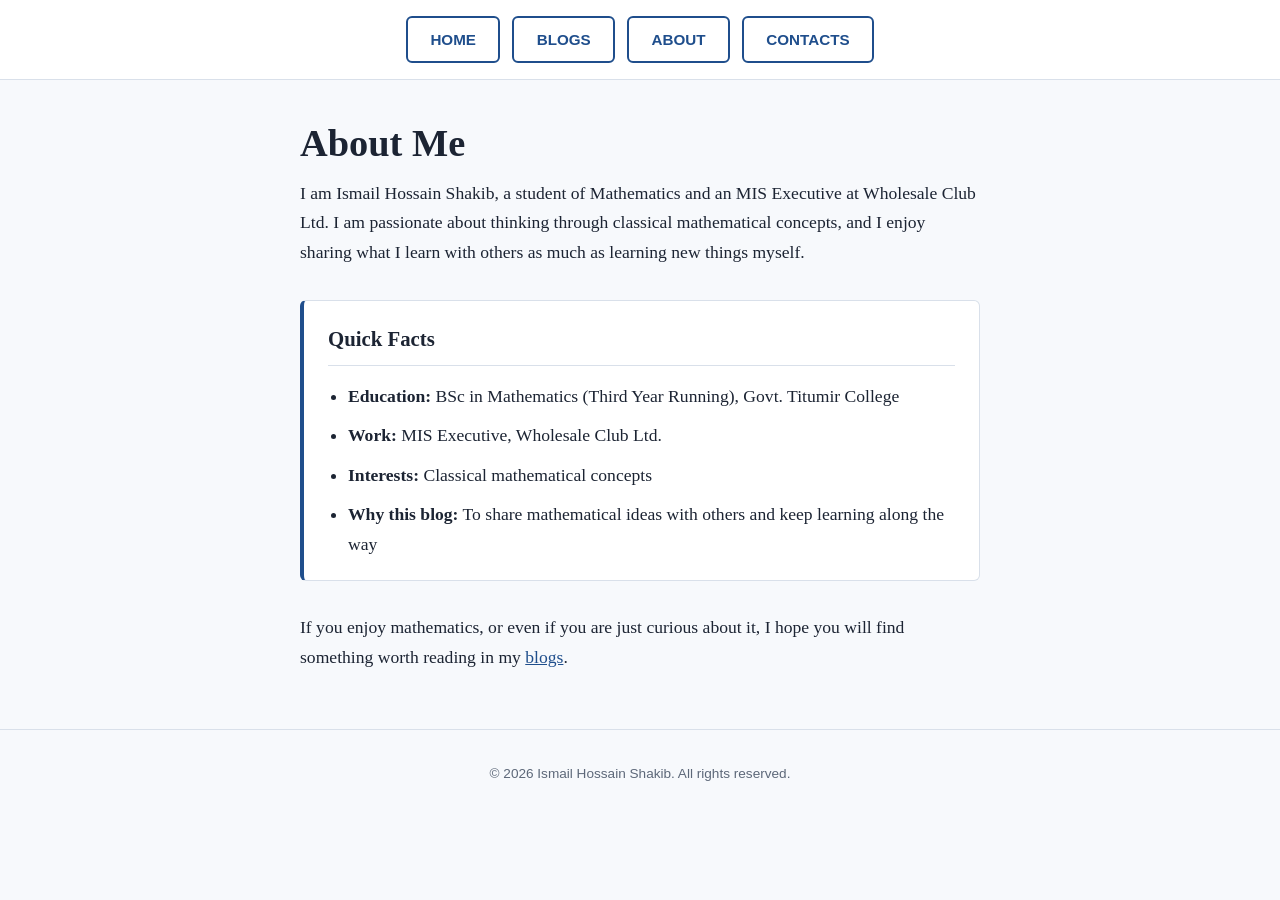
==== about.html @ 1c0f59d1 "Add files via upload" ====
<!DOCTYPE html>
<html lang="en">
<head>
  <meta charset="UTF-8">
  <meta name="viewport" content="width=device-width, initial-scale=1.0">
  <title>About | My Mathematics Blog</title>
  <link rel="stylesheet" href="style_2.css">
</head>
<body>

  <!-- Header with navigation -->
  <header>
    <nav>
      <a href="index.html" class="nav-button">HOME</a>
      <a href="blogs.html" class="nav-button">BLOGS</a>
      <a href="about.html" class="nav-button">ABOUT</a>
      <a href="contacts.html" class="nav-button">CONTACTS</a>
    </nav>
  </header>

  <main>
    <h1>About Me</h1>

    <p>
      I am Ismail Hossain Shakib, a student of Mathematics and an MIS
      Executive at Wholesale Club Ltd. I am passionate about thinking
      through classical mathematical concepts, and I enjoy sharing what I
      learn with others as much as learning new things myself.
    </p>

    <section class="about-facts">
      <h2>Quick Facts</h2>
      <ul>
        <li>
          <strong>Education:</strong> BSc in Mathematics (Third Year Running),
          Govt. Titumir College
        </li>
        <li>
          <strong>Work:</strong> MIS Executive, Wholesale Club Ltd.
        </li>
        <li>
          <strong>Interests:</strong> Classical mathematical concepts
        </li>
        <li>
          <strong>Why this blog:</strong> To share mathematical ideas with
          others and keep learning along the way
        </li>
      </ul>
    </section>

    <p>
      If you enjoy mathematics, or even if you are just curious about it,
      I hope you will find something worth reading in my
      <a href="blogs.html">blogs</a>.
    </p>
  </main>

  <footer>
    <p>&copy; 2026 Ismail Hossain Shakib. All rights reserved.</p>
  </footer>

</body>
</html>
---- style_2.css ----
/* ---------- Colors and fonts ---------- */
:root {
  --bg: #f7f9fc;
  --surface: #ffffff;
  --text: #1c2433;
  --muted: #5d6879;
  --accent: #1f4e8c;
  --accent-dark: #163a69;
  --border: #d9e0ea;

  --font-body: Georgia, "Times New Roman", serif;
  --font-ui: "Segoe UI", Roboto, Helvetica, Arial, sans-serif;
}

/* ---------- Base ---------- */
* {
  box-sizing: border-box;
}

body {
  margin: 0;
  background: var(--bg);
  color: var(--text);
  font-family: var(--font-body);
  font-size: 1.1rem;
  line-height: 1.7;
}

/* ---------- Navigation ---------- */
header {
  background: var(--surface);
  border-bottom: 1px solid var(--border);
}

nav {
  display: flex;
  justify-content: center;
  flex-wrap: wrap;
  gap: 0.75rem;
  padding: 1rem;
}

.nav-button {
  font-family: var(--font-ui);
  font-size: 0.95rem;
  font-weight: 600;
  color: var(--accent);
  text-decoration: none;
  padding: 0.55rem 1.4rem;
  border: 2px solid var(--accent);
  border-radius: 6px;
  transition: background 0.2s, color 0.2s;
}

.nav-button:hover {
  background: var(--accent);
  color: #ffffff;
}

.nav-button:focus-visible,
a:focus-visible {
  outline: 3px solid var(--accent-dark);
  outline-offset: 3px;
}

/* ---------- Main content ---------- */
main {
  max-width: 720px;
  margin: 0 auto;
  padding: 2.5rem 1.25rem;
}

#intro {
  margin-bottom: 3rem;
}

h1 {
  font-size: 2.4rem;
  line-height: 1.2;
  margin: 0 0 0.75rem;
}

h2 {
  font-size: 1.6rem;
  margin: 0 0 1.25rem;
  padding-bottom: 0.5rem;
  border-bottom: 1px solid var(--border);
}

h3 {
  font-size: 1.3rem;
  margin: 0 0 0.25rem;
}

p {
  margin: 0 0 1rem;
}

/* ---------- Blog posts ---------- */
article {
  background: var(--surface);
  border: 1px solid var(--border);
  border-left: 4px solid var(--accent);
  border-radius: 6px;
  padding: 1.25rem 1.5rem;
  margin-bottom: 1.25rem;
}

article h3 a {
  color: var(--accent);
  text-decoration: none;
}

article h3 a:hover {
  text-decoration: underline;
}

.post-date {
  font-family: var(--font-ui);
  font-size: 0.85rem;
  color: var(--muted);
  margin-bottom: 0.75rem;
}

article p:last-child {
  margin-bottom: 0;
}

/* ---------- Footer ---------- */
footer {
  text-align: center;
  font-family: var(--font-ui);
  font-size: 0.85rem;
  color: var(--muted);
  padding: 2rem 1rem;
  border-top: 1px solid var(--border);
}

footer p {
  margin: 0;
}

/* ---------- Small screens ---------- */
@media (max-width: 480px) {
  h1 {
    font-size: 1.9rem;
  }

  .nav-button {
    padding: 0.5rem 1rem;
  }
}

/* ---------- Home page hero ---------- */
.hero {
  background-color: #163a69;
  background-image: url("math-bg.svg"), linear-gradient(135deg, #163a69, #1f4e8c);
  background-repeat: repeat, no-repeat;
  background-size: 600px 400px, cover;
  color: #ffffff;
  text-align: center;
  padding: 5rem 1.25rem;
}

.hero-content {
  max-width: 720px;
  margin: 0 auto;
}

.hero-welcome {
  font-family: var(--font-ui);
  font-size: 0.95rem;
  letter-spacing: 0.05em;
  text-transform: uppercase;
  opacity: 0.85;
  margin-bottom: 0.5rem;
}

.hero h1 {
  font-size: 3rem;
  margin-bottom: 0.75rem;
}

.hero-degree {
  font-size: 1.3rem;
  font-weight: bold;
  margin-bottom: 0.15rem;
}

.hero-college {
  font-size: 1.15rem;
  opacity: 0.9;
  margin-bottom: 1.5rem;
}

.hero-tagline {
  font-style: italic;
  opacity: 0.9;
  margin-bottom: 0;
}

@media (max-width: 480px) {
  .hero {
    padding: 3.5rem 1rem;
  }

  .hero h1 {
    font-size: 2.1rem;
  }
}

/* ---------- About page ---------- */
.about-facts {
  background: var(--surface);
  border: 1px solid var(--border);
  border-left: 4px solid var(--accent);
  border-radius: 6px;
  padding: 1.25rem 1.5rem;
  margin: 2rem 0;
}

.about-facts h2 {
  font-size: 1.3rem;
  margin-bottom: 1rem;
}

.about-facts ul {
  margin: 0;
  padding-left: 1.25rem;
}

.about-facts li {
  margin-bottom: 0.6rem;
}

.about-facts li:last-child {
  margin-bottom: 0;
}

main p a {
  color: var(--accent);
}
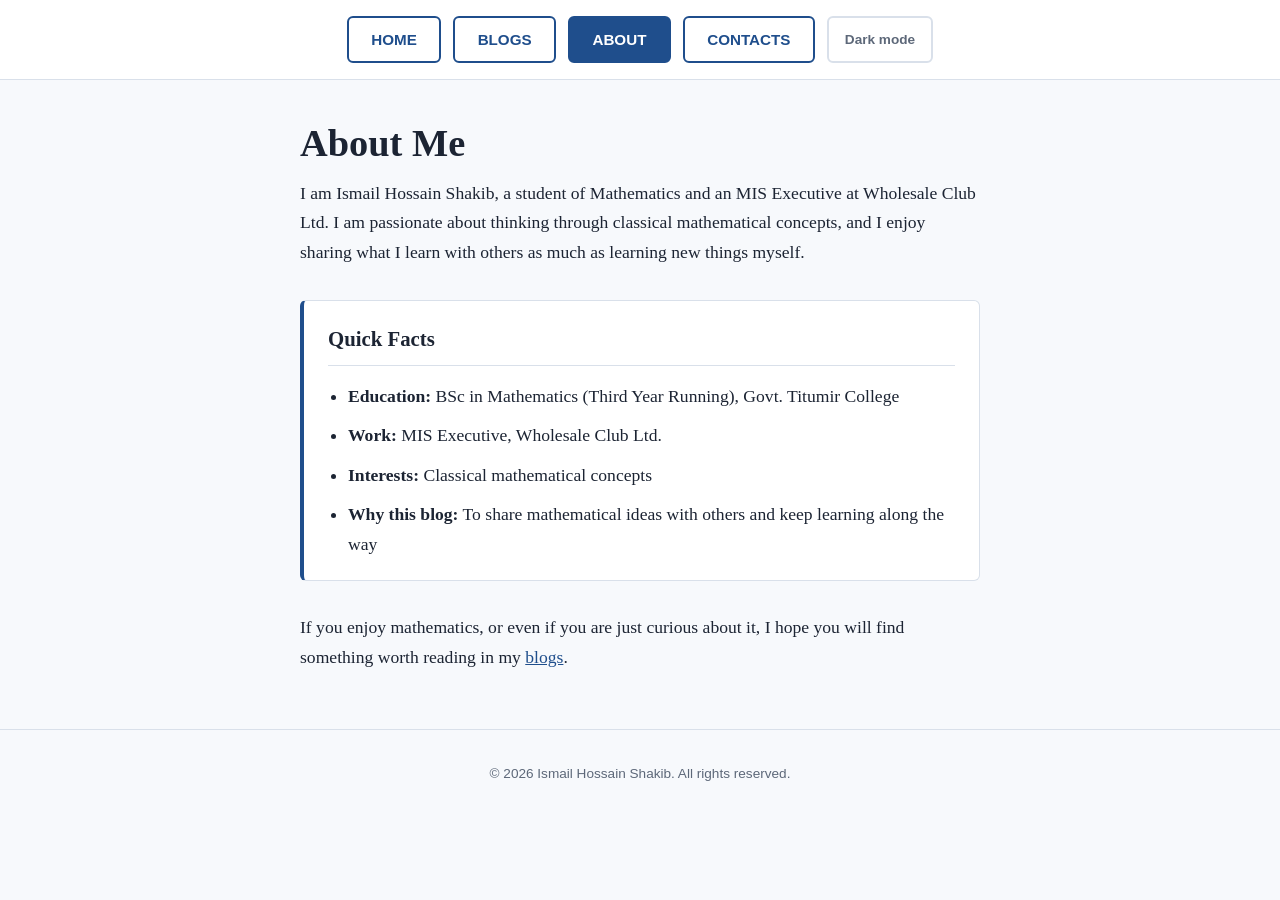
==== commit e6feebef: "Add files via upload" ====
--- a/about.html
+++ b/about.html
@@ -4,7 +4,7 @@
   <meta charset="UTF-8">
   <meta name="viewport" content="width=device-width, initial-scale=1.0">
   <title>About | My Mathematics Blog</title>
-  <link rel="stylesheet" href="style_2.css">
+  <link rel="stylesheet" href="style.css">
 </head>
 <body>
 
@@ -59,5 +59,7 @@
     <p>&copy; 2026 Ismail Hossain Shakib. All rights reserved.</p>
   </footer>
 
+  <script src="script.js" defer></script>
+
 </body>
 </html>
--- a/style.css
+++ b/style.css
@@ -0,0 +1,437 @@
+/* ---------- Colors and fonts ---------- */
+:root {
+  --bg: #f7f9fc;
+  --surface: #ffffff;
+  --text: #1c2433;
+  --muted: #5d6879;
+  --accent: #1f4e8c;
+  --accent-dark: #163a69;
+  --border: #d9e0ea;
+
+  --font-body: Georgia, "Times New Roman", serif;
+  --font-ui: "Segoe UI", Roboto, Helvetica, Arial, sans-serif;
+}
+
+/* ---------- Base ---------- */
+* {
+  box-sizing: border-box;
+}
+
+body {
+  margin: 0;
+  background: var(--bg);
+  color: var(--text);
+  font-family: var(--font-body);
+  font-size: 1.1rem;
+  line-height: 1.7;
+}
+
+/* ---------- Navigation ---------- */
+header {
+  background: var(--surface);
+  border-bottom: 1px solid var(--border);
+}
+
+nav {
+  display: flex;
+  justify-content: center;
+  flex-wrap: wrap;
+  gap: 0.75rem;
+  padding: 1rem;
+}
+
+.nav-button {
+  font-family: var(--font-ui);
+  font-size: 0.95rem;
+  font-weight: 600;
+  color: var(--accent);
+  text-decoration: none;
+  padding: 0.55rem 1.4rem;
+  border: 2px solid var(--accent);
+  border-radius: 6px;
+  transition: background 0.2s, color 0.2s;
+}
+
+.nav-button:hover {
+  background: var(--accent);
+  color: #ffffff;
+}
+
+.nav-button:focus-visible,
+a:focus-visible {
+  outline: 3px solid var(--accent-dark);
+  outline-offset: 3px;
+}
+
+/* ---------- Main content ---------- */
+main {
+  max-width: 720px;
+  margin: 0 auto;
+  padding: 2.5rem 1.25rem;
+}
+
+#intro {
+  margin-bottom: 3rem;
+}
+
+h1 {
+  font-size: 2.4rem;
+  line-height: 1.2;
+  margin: 0 0 0.75rem;
+}
+
+h2 {
+  font-size: 1.6rem;
+  margin: 0 0 1.25rem;
+  padding-bottom: 0.5rem;
+  border-bottom: 1px solid var(--border);
+}
+
+h3 {
+  font-size: 1.3rem;
+  margin: 0 0 0.25rem;
+}
+
+p {
+  margin: 0 0 1rem;
+}
+
+/* ---------- Blog posts ---------- */
+article {
+  background: var(--surface);
+  border: 1px solid var(--border);
+  border-left: 4px solid var(--accent);
+  border-radius: 6px;
+  padding: 1.25rem 1.5rem;
+  margin-bottom: 1.25rem;
+}
+
+article h3 a {
+  color: var(--accent);
+  text-decoration: none;
+}
+
+article h3 a:hover {
+  text-decoration: underline;
+}
+
+.post-date {
+  font-family: var(--font-ui);
+  font-size: 0.85rem;
+  color: var(--muted);
+  margin-bottom: 0.75rem;
+}
+
+article p:last-child {
+  margin-bottom: 0;
+}
+
+/* ---------- Footer ---------- */
+footer {
+  text-align: center;
+  font-family: var(--font-ui);
+  font-size: 0.85rem;
+  color: var(--muted);
+  padding: 2rem 1rem;
+  border-top: 1px solid var(--border);
+}
+
+footer p {
+  margin: 0;
+}
+
+/* ---------- Small screens ---------- */
+@media (max-width: 480px) {
+  h1 {
+    font-size: 1.9rem;
+  }
+
+  .nav-button {
+    padding: 0.5rem 1rem;
+  }
+}
+
+/* ---------- Home page hero ---------- */
+.hero {
+  background-color: #163a69;
+  background-image: url("math-bg.svg"), linear-gradient(135deg, #163a69, #1f4e8c);
+  background-repeat: repeat, no-repeat;
+  background-size: 600px 400px, cover;
+  color: #ffffff;
+  text-align: center;
+  padding: 5rem 1.25rem;
+}
+
+.hero-content {
+  max-width: 720px;
+  margin: 0 auto;
+}
+
+.hero-welcome {
+  font-family: var(--font-ui);
+  font-size: 0.95rem;
+  letter-spacing: 0.05em;
+  text-transform: uppercase;
+  opacity: 0.85;
+  margin-bottom: 0.5rem;
+}
+
+.hero h1 {
+  font-size: 3rem;
+  margin-bottom: 0.75rem;
+}
+
+.hero-degree {
+  font-size: 1.3rem;
+  font-weight: bold;
+  margin-bottom: 0.15rem;
+}
+
+.hero-college {
+  font-size: 1.15rem;
+  opacity: 0.9;
+  margin-bottom: 1.5rem;
+}
+
+.hero-tagline {
+  font-style: italic;
+  opacity: 0.9;
+  margin-bottom: 0;
+}
+
+@media (max-width: 480px) {
+  .hero {
+    padding: 3.5rem 1rem;
+  }
+
+  .hero h1 {
+    font-size: 2.1rem;
+  }
+}
+
+/* ---------- About page ---------- */
+.about-facts {
+  background: var(--surface);
+  border: 1px solid var(--border);
+  border-left: 4px solid var(--accent);
+  border-radius: 6px;
+  padding: 1.25rem 1.5rem;
+  margin: 2rem 0;
+}
+
+.about-facts h2 {
+  font-size: 1.3rem;
+  margin-bottom: 1rem;
+}
+
+.about-facts ul {
+  margin: 0;
+  padding-left: 1.25rem;
+}
+
+.about-facts li {
+  margin-bottom: 0.6rem;
+}
+
+.about-facts li:last-child {
+  margin-bottom: 0;
+}
+
+main p a {
+  color: var(--accent);
+}
+
+/* ---------- Contact page ---------- */
+.contact-button {
+  display: inline-block;
+  font-family: var(--font-ui);
+  font-size: 1rem;
+  font-weight: 600;
+  color: #ffffff;
+  background: var(--accent);
+  text-decoration: none;
+  padding: 0.65rem 1.4rem;
+  border-radius: 6px;
+  word-break: break-all;
+  transition: background 0.2s;
+}
+
+.contact-button:hover {
+  background: var(--accent-dark);
+}
+
+.about-facts p:last-child {
+  margin-bottom: 0;
+}
+
+.about-facts a {
+  color: var(--accent);
+}
+
+.about-facts a.contact-button {
+  color: #ffffff;
+}
+
+/* ---------- Dark mode ---------- */
+[data-theme="dark"] {
+  --bg: #0f1624;
+  --surface: #18212f;
+  --text: #e6ebf3;
+  --muted: #9aa7bb;
+  --accent: #7fb0ee;
+  --accent-dark: #a8c8f5;
+  --border: #2a3547;
+}
+
+[data-theme="dark"] .nav-button:hover {
+  color: #0f1624;
+}
+
+[data-theme="dark"] .contact-button,
+[data-theme="dark"] .about-facts a.contact-button,
+[data-theme="dark"] .fact-box button {
+  color: #0f1624;
+}
+
+body,
+header,
+article,
+.about-facts,
+.fact-box,
+footer {
+  transition: background-color 0.3s, color 0.3s, border-color 0.3s;
+}
+
+/* ---------- Theme toggle button ---------- */
+.theme-toggle {
+  font-family: var(--font-ui);
+  font-size: 0.85rem;
+  font-weight: 600;
+  color: var(--muted);
+  background: transparent;
+  border: 2px solid var(--border);
+  border-radius: 6px;
+  padding: 0.5rem 1rem;
+  cursor: pointer;
+  transition: border-color 0.2s, color 0.2s;
+}
+
+.theme-toggle:hover {
+  color: var(--accent);
+  border-color: var(--accent);
+}
+
+.theme-toggle:focus-visible,
+.back-to-top:focus-visible,
+.fact-box button:focus-visible {
+  outline: 3px solid var(--accent-dark);
+  outline-offset: 3px;
+}
+
+/* ---------- Current page in menu ---------- */
+.nav-button.active {
+  background: var(--accent);
+  color: #ffffff;
+}
+
+[data-theme="dark"] .nav-button.active {
+  color: #0f1624;
+}
+
+/* ---------- Reading progress bar ---------- */
+.progress-bar {
+  position: fixed;
+  top: 0;
+  left: 0;
+  height: 4px;
+  width: 0;
+  background: var(--accent);
+  z-index: 1000;
+}
+
+/* ---------- Back-to-top button ---------- */
+.back-to-top {
+  position: fixed;
+  right: 1.25rem;
+  bottom: 1.25rem;
+  width: 2.75rem;
+  height: 2.75rem;
+  font-size: 1.3rem;
+  line-height: 1;
+  color: #ffffff;
+  background: var(--accent);
+  border: none;
+  border-radius: 50%;
+  cursor: pointer;
+  opacity: 0;
+  visibility: hidden;
+  transform: translateY(10px);
+  transition: opacity 0.3s, transform 0.3s, visibility 0.3s;
+  z-index: 900;
+}
+
+[data-theme="dark"] .back-to-top {
+  color: #0f1624;
+}
+
+.back-to-top.visible {
+  opacity: 1;
+  visibility: visible;
+  transform: translateY(0);
+}
+
+/* ---------- Highlight a post opened from a link ---------- */
+article.highlight {
+  animation: post-flash 2.5s ease-out;
+}
+
+@keyframes post-flash {
+  from { box-shadow: 0 0 0 5px var(--accent); }
+  to   { box-shadow: 0 0 0 0 transparent; }
+}
+
+/* ---------- Math fact box ---------- */
+.fact-box {
+  background: var(--surface);
+  border: 1px solid var(--border);
+  border-radius: 6px;
+  padding: 1.25rem 1.5rem;
+  margin-bottom: 3rem;
+}
+
+.fact-box h2 {
+  font-size: 1.3rem;
+}
+
+.fact-box button {
+  font-family: var(--font-ui);
+  font-size: 0.9rem;
+  font-weight: 600;
+  color: #ffffff;
+  background: var(--accent);
+  border: none;
+  border-radius: 6px;
+  padding: 0.5rem 1.1rem;
+  cursor: pointer;
+  transition: background 0.2s;
+}
+
+.fact-box button:hover {
+  background: var(--accent-dark);
+}
+
+/* Respect people who prefer less motion */
+@media (prefers-reduced-motion: reduce) {
+  article.highlight {
+    animation: none;
+  }
+  .back-to-top,
+  body,
+  header,
+  article,
+  .about-facts,
+  .fact-box,
+  footer {
+    transition: none;
+  }
+}
